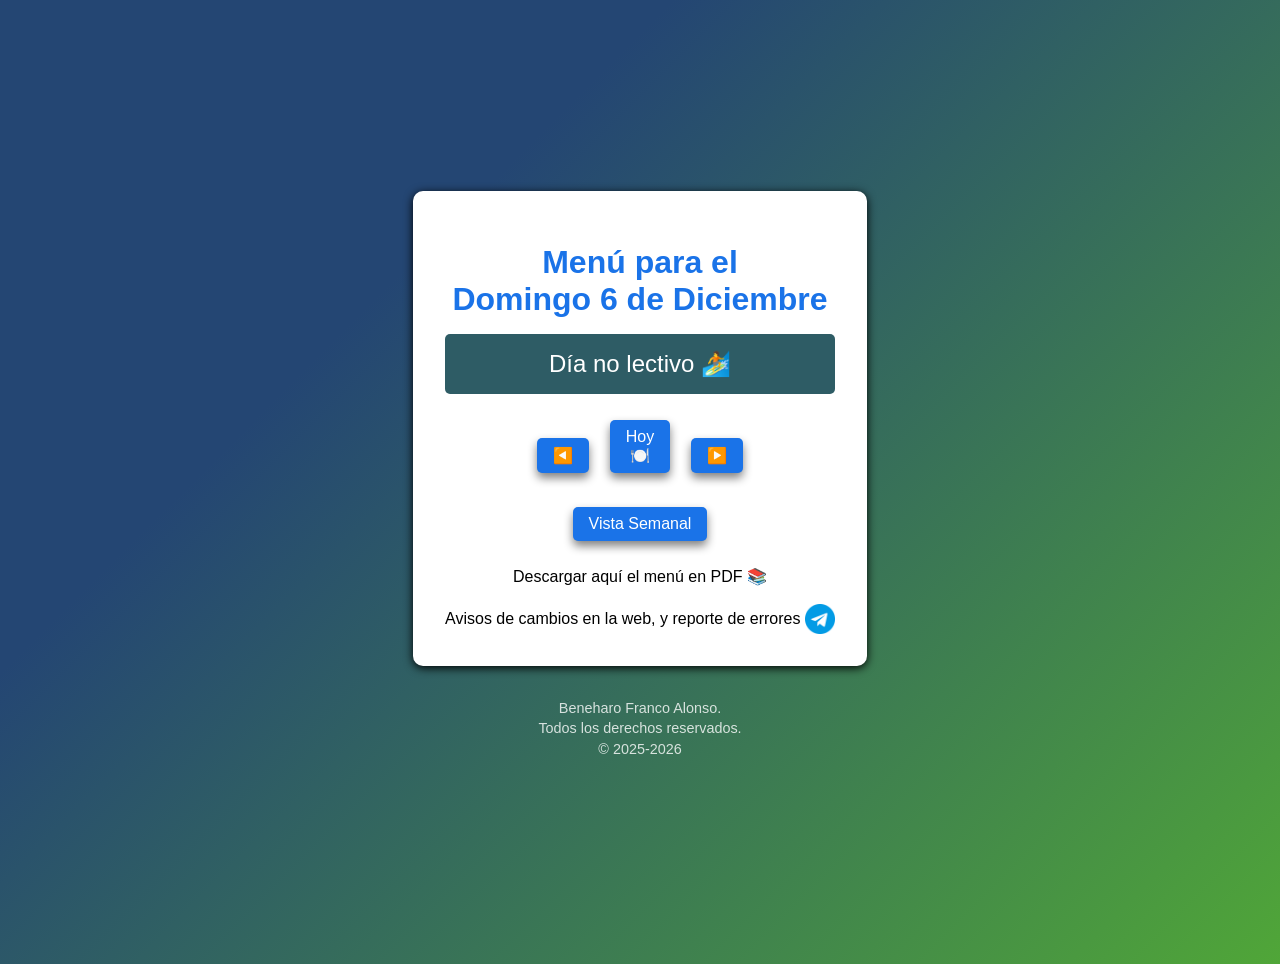
==== index.html @ c59f67f7 "menu 2026-27" ====
<!DOCTYPE html>
<html lang="es">

<head>
  <meta charset="utf-8">
  <meta name="viewport" content="width=device-width">
  <title>Menú Teresianas</title>
  <link rel="icon"
    href="data:image/svg+xml,<svg xmlns=%22http://www.w3.org/2000/svg%22 viewBox=%220 0 100 100%22><text y=%22.9em%22 font-size=%2290%22>🍽️</text></svg>">
  <link href="style.css" rel="stylesheet" type="text/css" />
  <!-- Google tag (gtag.js) -->
  <script async src="https://www.googletagmanager.com/gtag/js?id=G-WQE3JPY9G0"></script>
  <script> /*Código estándar de Google para rastrear las visitas a la página web, usando el ID de seguimiento G-WQE3JPY9G0*/
    window.dataLayer = window.dataLayer || [];
    function gtag() { dataLayer.push(arguments); }
    gtag('js', new Date());

    gtag('config', 'G-WQE3JPY9G0');
  </script>
</head>

<body>

  <div class="container">
    <h1 id="currentDay"></h1>
    <div id="subjectMessage"></div>
    <br>
    <div>
      <button id="prevDay">◀️</button>
      <button id="presentDay">Hoy<br>🍽️</button>
      <button id="nextDay">▶️</button>
    </div>
    <!-- <br>
    <div>
    </div> -->
    <br>
    <div>
      <button id="viewToggle">Vista Semanal</button>
    </div>
    <div id="weekView"></div>
    <br>
    <div><a href="https://laspalmas.escuelateresiana.com/wp-content/uploads/2025/09/MENU-2025-2026.COLEGIO-SANTA-TERESA-DE-JESUS.pdf" target="_blank" rel="noopener noreferrer"> Descargar aquí el menú en
        PDF 📚</a></div>
    <br>
    <div><a href='https://t.me/+aQBWeTOerSVhNjVk'>Avisos de cambios en la web, y reporte de errores <img
          src='telegrama.png' alt='Telegram'></a></div>
  </div>
  <p class="copyright">Beneharo Franco Alonso.<br>Todos los derechos reservados.<br>&copy; 2025-2026</p>
  <script src="script.js"></script>
</body>

</html>
---- style.css ----
body {
  font-family: Arial, sans-serif;
  margin: 0;
  padding: 2rem 0;
  /* Añadimos algo de espacio arriba y abajo */
  display: flex;
  flex-direction: column;
  /* Apila la tarjeta y el texto uno sobre otro */
  justify-content: center;
  align-items: center;
  min-height: 100vh;
  background: linear-gradient(135deg, #244673 30%, #50A638 100%);
  overflow-y: auto;
  /* Permite scroll si el contenido es largo */
}

.copyright {
  margin-top: 2rem;
  color: white;
  text-align: center;
  font-size: 0.9rem;
  opacity: 0.8;
  line-height: 1.4;
}

.container {
  background-color: white;
  padding: 2rem;
  border-radius: 10px;
  box-shadow: 0 2px 10px black;
  text-align: center;
}

h1 {
  color: #1a73e8;
  margin-bottom: 1rem;
}

#subjectMessage {
  font-size: 1.5rem;
  margin-top: 1rem;
  padding: 1rem;
  border-radius: 5px;
}

a {
  text-decoration: none;
  color: #000;
}

.maintenance-message {
  font-size: 1.5rem;
  margin-top: 1rem;
  padding: 1rem;
  border-radius: 5px;
  color: #333;
}

img {
  width: 30px;
  vertical-align: middle;
}

button {
  padding: 0.5rem 1rem;
  margin: 0.5rem;
  font-size: 1rem;
  border: none;
  border-radius: 5px;
  background-color: #1a73e8;
  color: white;
  cursor: pointer;
  box-shadow: 0 5px 10px grey;
}

button:hover {
  background-color: #1967d2;
}

#weekView {
  display: flex;
  flex-wrap: wrap;
  gap: 0.5rem;
  margin-top: 1rem;
  justify-content: center;
}

.week-day {
  flex: 1 1 150px;
  max-width: 200px;
  min-width: 140px;
  padding: 0.8rem;
  border-radius: 8px;
  background-color: #e8f0fe;
  text-align: center;
}

.week-date {
  font-size: 1rem;
  font-weight: bold;
  color: #1a73e8;
  margin-bottom: 0.2rem;
}

.week-day-name {
  font-size: 1rem;
  font-weight: bold;
  color: #1a73e8;
  margin-bottom: 0.5rem;
}

.week-menu {
  font-size: 0.95rem;
  font-weight: bold;
  color: #333;
  line-height: 1.3;
}
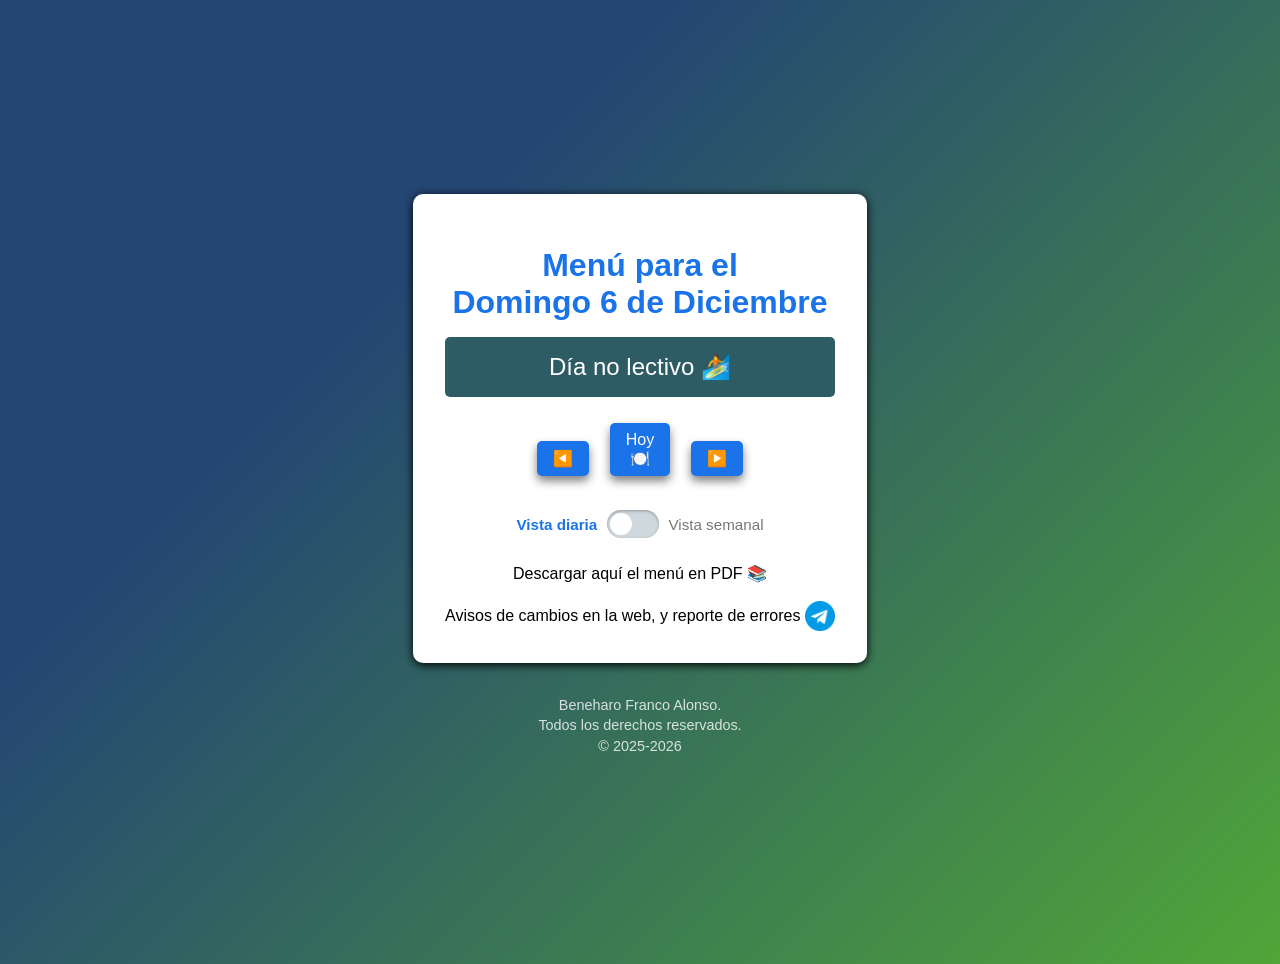
==== commit 6acd1145: "Cambiado botón diario a semanal, por un switch" ====
--- a/index.html
+++ b/index.html
@@ -34,8 +34,13 @@
     <div>
     </div> -->
     <br>
-    <div>
-      <button id="viewToggle">Vista Semanal</button>
+    <div class="view-toggle">
+      <span id="labelDay" class="view-toggle-label active">Vista diaria</span>
+      <label class="switch">
+        <input type="checkbox" id="viewToggle" role="switch" aria-label="Vista semanal">
+        <span class="slider"></span>
+      </label>
+      <span id="labelWeek" class="view-toggle-label">Vista semanal</span>
     </div>
     <div id="weekView"></div>
     <br>
--- a/style.css
+++ b/style.css
@@ -77,6 +77,77 @@
   background-color: #1967d2;
 }
 
+.view-toggle {
+  display: flex;
+  align-items: center;
+  justify-content: center;
+  gap: 0.6rem;
+  margin: 0.5rem 0;
+}
+
+.view-toggle-label {
+  font-size: 0.95rem;
+  color: #777;
+  cursor: pointer;
+  user-select: none;
+  transition: color 0.2s;
+}
+
+.view-toggle-label.active {
+  color: #1a73e8;
+  font-weight: bold;
+}
+
+/* Interruptor (checkbox estilizado) */
+.switch {
+  position: relative;
+  display: inline-block;
+  flex: 0 0 auto;
+  width: 52px;
+  height: 28px;
+}
+
+.switch input {
+  opacity: 0;
+  width: 0;
+  height: 0;
+}
+
+.slider {
+  position: absolute;
+  inset: 0;
+  background-color: #cfd8dc;
+  border-radius: 28px;
+  cursor: pointer;
+  transition: background-color 0.2s;
+  box-shadow: inset 0 1px 3px rgba(0, 0, 0, 0.3);
+}
+
+.slider::before {
+  content: "";
+  position: absolute;
+  left: 3px;
+  top: 3px;
+  width: 22px;
+  height: 22px;
+  background-color: white;
+  border-radius: 50%;
+  transition: transform 0.2s;
+}
+
+.switch input:checked + .slider {
+  background-color: #1a73e8;
+}
+
+.switch input:checked + .slider::before {
+  transform: translateX(24px);
+}
+
+.switch input:focus-visible + .slider {
+  outline: 3px solid #1a73e8;
+  outline-offset: 2px;
+}
+
 #weekView {
   display: flex;
   flex-wrap: wrap;
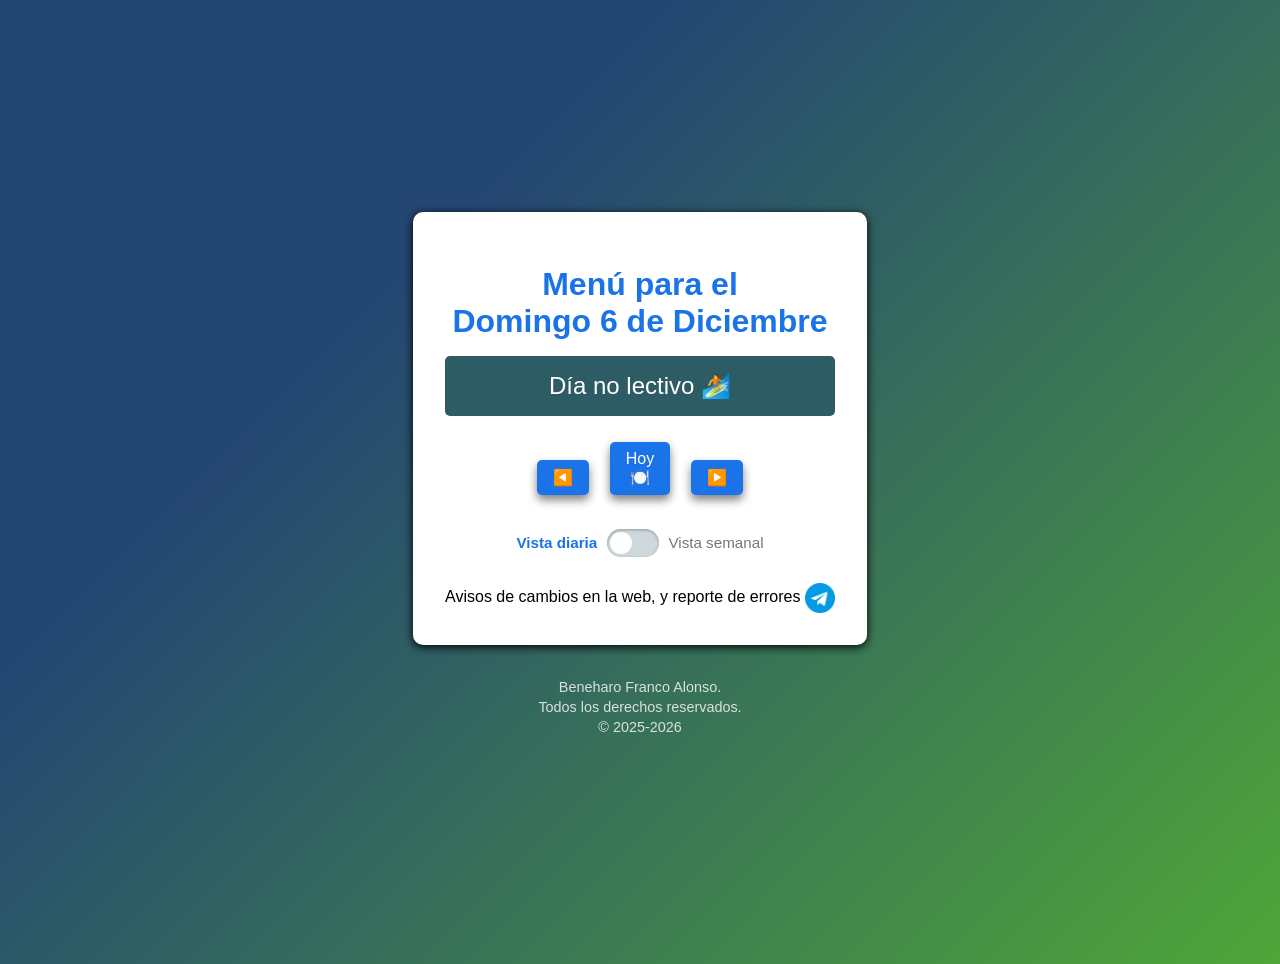
==== commit 2ebffbb1: "Puesto en negrita el día actual de la semana y quitado el enlace caduco del menú en la web del cole" ====
--- a/index.html
+++ b/index.html
@@ -43,9 +43,9 @@
       <span id="labelWeek" class="view-toggle-label">Vista semanal</span>
     </div>
     <div id="weekView"></div>
-    <br>
+    <!-- <br>
     <div><a href="https://laspalmas.escuelateresiana.com/wp-content/uploads/2025/09/MENU-2025-2026.COLEGIO-SANTA-TERESA-DE-JESUS.pdf" target="_blank" rel="noopener noreferrer"> Descargar aquí el menú en
-        PDF 📚</a></div>
+        PDF 📚</a></div> -->
     <br>
     <div><a href='https://t.me/+aQBWeTOerSVhNjVk'>Avisos de cambios en la web, y reporte de errores <img
           src='telegrama.png' alt='Telegram'></a></div>
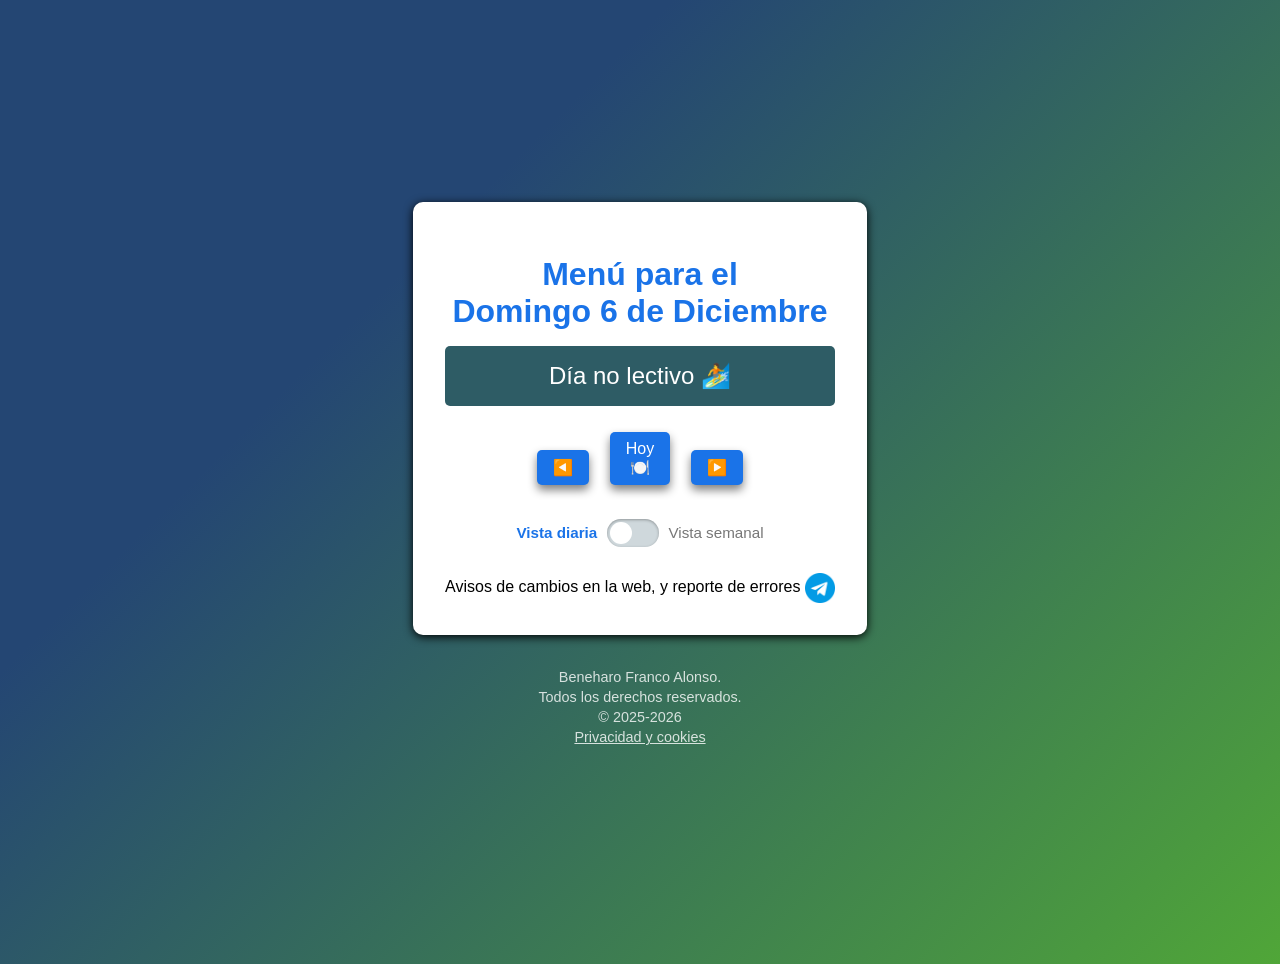
==== commit 5a7a9134: "Sustituye Google Analytics por Umami y añade política de privacidad" ====
--- a/index.html
+++ b/index.html
@@ -8,15 +8,8 @@
   <link rel="icon"
     href="data:image/svg+xml,<svg xmlns=%22http://www.w3.org/2000/svg%22 viewBox=%220 0 100 100%22><text y=%22.9em%22 font-size=%2290%22>🍽️</text></svg>">
   <link href="style.css" rel="stylesheet" type="text/css" />
-  <!-- Google tag (gtag.js) -->
-  <script async src="https://www.googletagmanager.com/gtag/js?id=G-WQE3JPY9G0"></script>
-  <script> /*Código estándar de Google para rastrear las visitas a la página web, usando el ID de seguimiento G-WQE3JPY9G0*/
-    window.dataLayer = window.dataLayer || [];
-    function gtag() { dataLayer.push(arguments); }
-    gtag('js', new Date());
-
-    gtag('config', 'G-WQE3JPY9G0');
-  </script>
+  <!-- Umami Analytics: analítica anónima, sin cookies ni datos personales -->
+  <script defer src="https://cloud.umami.is/script.js" data-website-id="7f43e90f-f233-4e2e-85c0-de10c7acdffa"></script>
 </head>
 
 <body>
@@ -50,7 +43,7 @@
     <div><a href='https://t.me/+aQBWeTOerSVhNjVk'>Avisos de cambios en la web, y reporte de errores <img
           src='telegrama.png' alt='Telegram'></a></div>
   </div>
-  <p class="copyright">Beneharo Franco Alonso.<br>Todos los derechos reservados.<br>&copy; 2025-2026</p>
+  <p class="copyright">Beneharo Franco Alonso.<br>Todos los derechos reservados.<br>&copy; 2025-2026<br><a href="privacidad.html">Privacidad y cookies</a></p>
   <script src="script.js"></script>
 </body>
 
--- a/style.css
+++ b/style.css
@@ -23,6 +23,45 @@
   line-height: 1.4;
 }
 
+.copyright a {
+  color: white;
+  text-decoration: underline;
+}
+
+/* Página de privacidad */
+.legal {
+  text-align: left;
+  max-width: 720px;
+  line-height: 1.6;
+}
+
+.legal h1 {
+  text-align: center;
+}
+
+.legal h2 {
+  font-size: 1.15rem;
+  color: #244673;
+  margin-top: 1.5rem;
+}
+
+.legal ul {
+  padding-left: 1.2rem;
+}
+
+.legal li {
+  margin-bottom: 0.4rem;
+}
+
+.legal a {
+  color: #1a73e8;
+}
+
+.legal .back-link {
+  display: inline-block;
+  margin-top: 1.5rem;
+}
+
 .container {
   background-color: white;
   padding: 2rem;
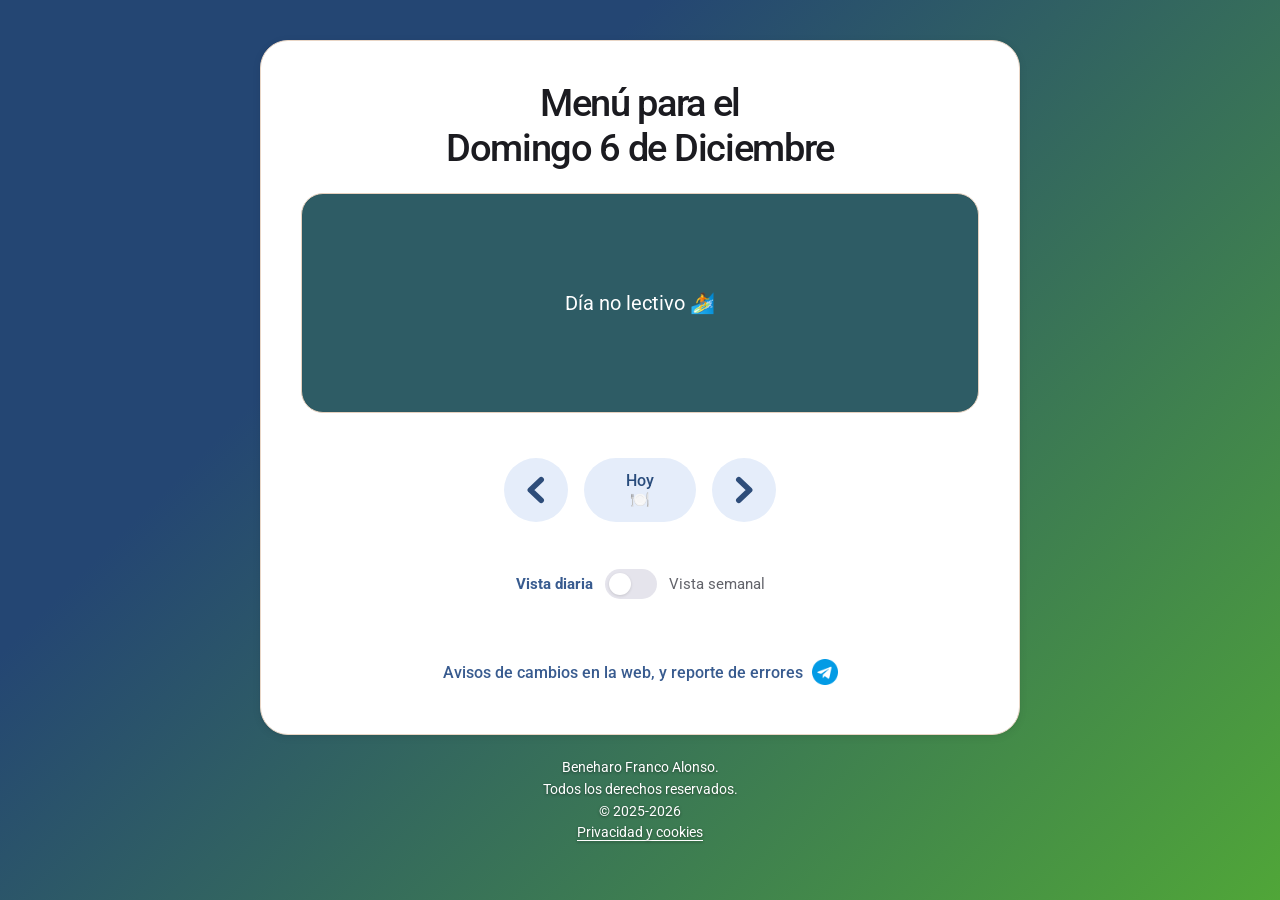
==== commit 709a378a: "Remodelación estética total, con patrones de estilo." ====
--- a/index.html
+++ b/index.html
@@ -3,7 +3,9 @@
 
 <head>
   <meta charset="utf-8">
-  <meta name="viewport" content="width=device-width">
+  <meta name="viewport" content="width=device-width, initial-scale=1">
+  <meta name="theme-color" content="#f7f7fb">
+  <meta name="description" content="Consulta el menú diario y semanal del comedor de Teresianas.">
   <title>Menú Teresianas</title>
   <link rel="icon"
     href="data:image/svg+xml,<svg xmlns=%22http://www.w3.org/2000/svg%22 viewBox=%220 0 100 100%22><text y=%22.9em%22 font-size=%2290%22>🍽️</text></svg>">
@@ -14,14 +16,14 @@
 
 <body>
 
-  <div class="container">
+  <main class="container">
     <h1 id="currentDay"></h1>
     <div id="subjectMessage"></div>
     <br>
-    <div>
-      <button id="prevDay">◀️</button>
-      <button id="presentDay">Hoy<br>🍽️</button>
-      <button id="nextDay">▶️</button>
+    <div class="day-controls">
+      <button id="prevDay" aria-label="Día anterior"><img class="day-arrow" src="arrow-double.svg" alt="" aria-hidden="true"></button>
+      <button id="presentDay" aria-label="Volver al menú de hoy">Hoy<br>🍽️</button>
+      <button id="nextDay" aria-label="Día siguiente"><img class="day-arrow day-arrow-next" src="arrow-double.svg" alt="" aria-hidden="true"></button>
     </div>
     <!-- <br>
     <div>
@@ -35,16 +37,16 @@
       </label>
       <span id="labelWeek" class="view-toggle-label">Vista semanal</span>
     </div>
-    <div id="weekView"></div>
+    <div id="weekView" aria-live="polite"></div>
     <!-- <br>
     <div><a href="https://laspalmas.escuelateresiana.com/wp-content/uploads/2025/09/MENU-2025-2026.COLEGIO-SANTA-TERESA-DE-JESUS.pdf" target="_blank" rel="noopener noreferrer"> Descargar aquí el menú en
         PDF 📚</a></div> -->
     <br>
     <div><a href='https://t.me/+aQBWeTOerSVhNjVk'>Avisos de cambios en la web, y reporte de errores <img
           src='telegrama.png' alt='Telegram'></a></div>
-  </div>
+  </main>
   <p class="copyright">Beneharo Franco Alonso.<br>Todos los derechos reservados.<br>&copy; 2025-2026<br><a href="privacidad.html">Privacidad y cookies</a></p>
   <script src="script.js"></script>
 </body>
 
-</html>+</html>
--- a/style.css
+++ b/style.css
@@ -1,227 +1,226 @@
-body {
-  font-family: Arial, sans-serif;
-  margin: 0;
-  padding: 2rem 0;
-  /* Añadimos algo de espacio arriba y abajo */
-  display: flex;
-  flex-direction: column;
-  /* Apila la tarjeta y el texto uno sobre otro */
-  justify-content: center;
-  align-items: center;
-  min-height: 100vh;
-  background: linear-gradient(135deg, #244673 30%, #50A638 100%);
-  overflow-y: auto;
-  /* Permite scroll si el contenido es largo */
-}
-
-.copyright {
-  margin-top: 2rem;
-  color: white;
-  text-align: center;
-  font-size: 0.9rem;
-  opacity: 0.8;
-  line-height: 1.4;
-}
-
-.copyright a {
-  color: white;
-  text-decoration: underline;
-}
-
-/* Página de privacidad */
-.legal {
-  text-align: left;
-  max-width: 720px;
-  line-height: 1.6;
-}
-
-.legal h1 {
-  text-align: center;
-}
-
-.legal h2 {
-  font-size: 1.15rem;
-  color: #244673;
-  margin-top: 1.5rem;
-}
-
-.legal ul {
-  padding-left: 1.2rem;
-}
-
-.legal li {
-  margin-bottom: 0.4rem;
-}
-
-.legal a {
-  color: #1a73e8;
-}
-
-.legal .back-link {
-  display: inline-block;
-  margin-top: 1.5rem;
-}
-
-.container {
-  background-color: white;
-  padding: 2rem;
-  border-radius: 10px;
-  box-shadow: 0 2px 10px black;
-  text-align: center;
-}
-
-h1 {
-  color: #1a73e8;
-  margin-bottom: 1rem;
-}
-
-#subjectMessage {
-  font-size: 1.5rem;
-  margin-top: 1rem;
-  padding: 1rem;
-  border-radius: 5px;
-}
-
-a {
-  text-decoration: none;
-  color: #000;
-}
-
-.maintenance-message {
-  font-size: 1.5rem;
-  margin-top: 1rem;
-  padding: 1rem;
-  border-radius: 5px;
-  color: #333;
-}
-
-img {
-  width: 30px;
-  vertical-align: middle;
-}
-
-button {
-  padding: 0.5rem 1rem;
-  margin: 0.5rem;
-  font-size: 1rem;
-  border: none;
-  border-radius: 5px;
-  background-color: #1a73e8;
-  color: white;
-  cursor: pointer;
-  box-shadow: 0 5px 10px grey;
-}
-
-button:hover {
-  background-color: #1967d2;
-}
-
-.view-toggle {
-  display: flex;
-  align-items: center;
-  justify-content: center;
-  gap: 0.6rem;
-  margin: 0.5rem 0;
-}
-
-.view-toggle-label {
-  font-size: 0.95rem;
-  color: #777;
-  cursor: pointer;
-  user-select: none;
-  transition: color 0.2s;
-}
-
-.view-toggle-label.active {
-  color: #1a73e8;
-  font-weight: bold;
-}
-
-/* Interruptor (checkbox estilizado) */
-.switch {
-  position: relative;
-  display: inline-block;
-  flex: 0 0 auto;
-  width: 52px;
-  height: 28px;
-}
-
-.switch input {
-  opacity: 0;
-  width: 0;
-  height: 0;
-}
-
-.slider {
-  position: absolute;
-  inset: 0;
-  background-color: #cfd8dc;
-  border-radius: 28px;
-  cursor: pointer;
-  transition: background-color 0.2s;
-  box-shadow: inset 0 1px 3px rgba(0, 0, 0, 0.3);
-}
-
-.slider::before {
-  content: "";
-  position: absolute;
-  left: 3px;
-  top: 3px;
-  width: 22px;
-  height: 22px;
-  background-color: white;
-  border-radius: 50%;
-  transition: transform 0.2s;
-}
-
-.switch input:checked + .slider {
-  background-color: #1a73e8;
-}
-
-.switch input:checked + .slider::before {
-  transform: translateX(24px);
-}
-
-.switch input:focus-visible + .slider {
-  outline: 3px solid #1a73e8;
-  outline-offset: 2px;
-}
-
-#weekView {
-  display: flex;
-  flex-wrap: wrap;
-  gap: 0.5rem;
-  margin-top: 1rem;
-  justify-content: center;
-}
-
-.week-day {
-  flex: 1 1 150px;
-  max-width: 200px;
-  min-width: 140px;
-  padding: 0.8rem;
-  border-radius: 8px;
-  background-color: #e8f0fe;
-  text-align: center;
-}
-
-.week-date {
-  font-size: 1rem;
-  font-weight: bold;
-  color: #1a73e8;
-  margin-bottom: 0.2rem;
-}
-
-.week-day-name {
-  font-size: 1rem;
-  font-weight: bold;
-  color: #1a73e8;
-  margin-bottom: 0.5rem;
-}
-
-.week-menu {
-  font-size: 0.95rem;
-  font-weight: bold;
-  color: #333;
-  line-height: 1.3;
-}+@import url('https://fonts.googleapis.com/css2?family=Roboto:wght@400;500;600;700&display=swap');
+
+:root {
+  color-scheme: light;
+  font-family: Roboto, 'Segoe UI', Arial, sans-serif;
+  --surface: #f7f7fb;
+  --surface-container: #fff;
+  --surface-low: #f0eff6;
+  --ink: #1b1b20;
+  --muted: #62636a;
+  --primary: #385b8f;
+  --primary-hover: #2e4d7a;
+  --outline: #dedee5;
+  --complementary: #bd8757;
+  --shadow: 0 2px 8px rgba(27, 27, 32, .08), 0 1px 2px rgba(27, 27, 32, .06);
+}
+
+* { box-sizing: border-box; }
+
+body {
+  min-height: 100vh;
+  margin: 0;
+  padding: 40px 20px 24px;
+  display: flex;
+  flex-direction: column;
+  align-items: center;
+  background: linear-gradient(135deg, #244673 30%, #50A638 100%);
+  color: var(--ink);
+}
+
+.container {
+  width: min(100%, 760px);
+  padding: clamp(22px, 5vw, 40px);
+  border: 1px solid color-mix(in srgb, var(--complementary) 34%, white);
+  border-radius: 28px;
+  background: var(--surface-container);
+  box-shadow: var(--shadow);
+  text-align: center;
+}
+
+h1 {
+  margin: 0 0 22px;
+  color: var(--ink);
+  font-size: clamp(1.8rem, 5vw, 2.35rem);
+  font-weight: 500;
+  line-height: 1.2;
+  letter-spacing: -.035em;
+}
+
+#subjectMessage {
+  /* Reserve space for long menus so the navigation stays in place. */
+  min-height: 220px;
+  margin: 0 auto 22px;
+  padding: 22px 24px;
+  display: flex;
+  flex-direction: column;
+  justify-content: center;
+  align-items: center;
+  border: 1px solid color-mix(in srgb, var(--complementary) 38%, white);
+  border-radius: 22px;
+  text-align: center;
+  font-size: clamp(1.05rem, 2.5vw, 1.25rem);
+  line-height: 1.65;
+  box-shadow: inset 0 0 0 1px rgba(27, 27, 32, .03);
+  transition: background-color .25s ease, color .25s ease;
+}
+
+@media (max-width: 520px) {
+  #subjectMessage { min-height: 250px; }
+}
+
+button {
+  min-width: 52px;
+  min-height: 48px;
+  margin: 4px;
+  padding: 10px 18px;
+  border: 0;
+  border-radius: 999px;
+  background: var(--primary);
+  color: #fff;
+  font: inherit;
+  font-size: 1rem;
+  font-weight: 500;
+  cursor: pointer;
+  box-shadow: 0 2px 5px rgba(27, 27, 32, .16);
+  transition: background-color .18s ease, box-shadow .18s ease, transform .18s ease;
+}
+
+button:hover { background: var(--primary-hover); box-shadow: 0 4px 10px rgba(27, 27, 32, .18); }
+button:active { transform: scale(.97); }
+button:focus-visible, a:focus-visible, .switch input:focus-visible + .slider {
+  outline: 3px solid #8aaee1;
+  outline-offset: 3px;
+}
+
+.day-controls {
+  display: flex;
+  align-items: center;
+  justify-content: center;
+  gap: 8px;
+}
+
+#presentDay {
+  min-width: 112px;
+  border: 3px solid transparent;
+  background: #e5edfa;
+  color: #294c7c;
+  box-shadow: none;
+}
+#presentDay:hover {
+  border-color: var(--primary-hover);
+  background: #d8e4f6;
+  box-shadow: 0 2px 5px rgba(27, 27, 32, .12);
+}
+
+#prevDay, #nextDay {
+  position: relative;
+  display: inline-flex;
+  align-items: center;
+  justify-content: center;
+  width: 64px;
+  min-width: 64px;
+  height: 64px;
+  padding: 0;
+  border: 3px solid transparent;
+  border-radius: 999px;
+  background: #e5edfa;
+  color: var(--primary);
+  box-shadow: none;
+}
+
+#prevDay:hover, #nextDay:hover {
+  border-color: var(--primary-hover);
+  background: #d8e4f6;
+  box-shadow: 0 2px 5px rgba(27, 27, 32, .12);
+}
+
+.day-arrow { position: absolute; inset: 0; display: block; width: 30px; height: 30px; margin: auto; object-fit: contain; }
+.day-arrow-next { transform: scaleX(-1); }
+
+.view-toggle {
+  display: flex;
+  align-items: center;
+  justify-content: center;
+  gap: 12px;
+  margin: 24px 0 8px;
+}
+
+.view-toggle-label { color: var(--muted); font-size: .95rem; cursor: pointer; user-select: none; }
+.view-toggle-label.active { color: var(--primary); font-weight: 700; }
+
+.switch { position: relative; display: inline-block; flex: 0 0 auto; width: 52px; height: 30px; }
+.switch input { position: absolute; width: 1px; height: 1px; opacity: 0; }
+.slider { position: absolute; inset: 0; border-radius: 999px; background: #e5e4ec; cursor: pointer; transition: background-color .2s; }
+.slider::before { content: ''; position: absolute; top: 4px; left: 4px; width: 22px; height: 22px; border-radius: 50%; background: white; box-shadow: 0 1px 3px #0002; transition: transform .2s; }
+.switch input:checked + .slider { background: #bdcce3; }
+.switch input:checked + .slider::before { transform: translateX(22px); background: var(--primary); }
+
+#weekView {
+  display: flex;
+  flex-wrap: wrap;
+  justify-content: center;
+  gap: 12px;
+  margin-top: 18px;
+}
+
+.week-day {
+  flex: 1 1 180px;
+  max-width: 220px;
+  min-width: 145px;
+  padding: 18px 16px;
+  border: 1px solid color-mix(in srgb, var(--complementary) 34%, white);
+  border-radius: 20px;
+  background: var(--surface-low);
+  text-align: left;
+  box-shadow: 0 1px 3px rgba(27, 27, 32, .04);
+}
+
+.week-date { color: var(--muted); font-size: .86rem; }
+.week-day-name { margin: 4px 0 12px; color: #294c7c; font-size: 1.05rem; font-weight: 700; }
+.week-menu { color: var(--ink); font-size: .95rem; line-height: 1.5; }
+.week-day:has(.week-date strong) { outline: 2px solid var(--primary); outline-offset: 1px; }
+
+.container > div:last-of-type { margin-top: 24px; }
+.container > div:last-of-type a {
+  display: inline-flex;
+  align-items: center;
+  gap: 9px;
+  padding: 8px 14px;
+  border: 1px solid transparent;
+  border-radius: 999px;
+  color: var(--primary);
+  font-weight: 500;
+  text-decoration: none;
+  transition: background .2s ease, border-color .2s ease;
+}
+.container > div:last-of-type a:hover {
+  border-color: color-mix(in srgb, #244673 22%, white);
+  background: linear-gradient(135deg, color-mix(in srgb, #244673 12%, white), color-mix(in srgb, #50A638 12%, white));
+  text-decoration: none;
+}
+img { width: 26px; vertical-align: middle; }
+
+.copyright { margin: 22px 0 0; color: #fff; text-align: center; font-size: .85rem; line-height: 1.6; text-shadow: 0 1px 3px rgba(0, 0, 0, .45); }
+.copyright a, a { color: var(--primary); }
+.copyright a { color: #fff; text-decoration: underline; text-underline-offset: 3px; }
+
+/* Página de privacidad */
+.legal { width: min(100%, 720px); text-align: left; line-height: 1.7; }
+.legal h1 { text-align: center; }
+.legal h2 { margin-top: 1.5rem; color: var(--primary); font-size: 1.15rem; }
+.legal ul { padding-left: 1.2rem; }
+.legal li { margin-bottom: .4rem; }
+.legal .back-link { display: inline-block; margin-top: 1.5rem; }
+.maintenance-message { margin-top: 1rem; padding: 1rem; border-radius: 16px; color: var(--ink); }
+
+@media (max-width: 520px) {
+  body { padding: 18px 12px; }
+  .container { padding: 22px 16px; border-radius: 24px; }
+  .week-day { flex-basis: 100%; max-width: none; }
+  #subjectMessage { padding: 18px 16px; }
+}
+
+@media (prefers-reduced-motion: reduce) {
+  *, *::before, *::after { scroll-behavior: auto !important; transition-duration: .01ms !important; }
+}
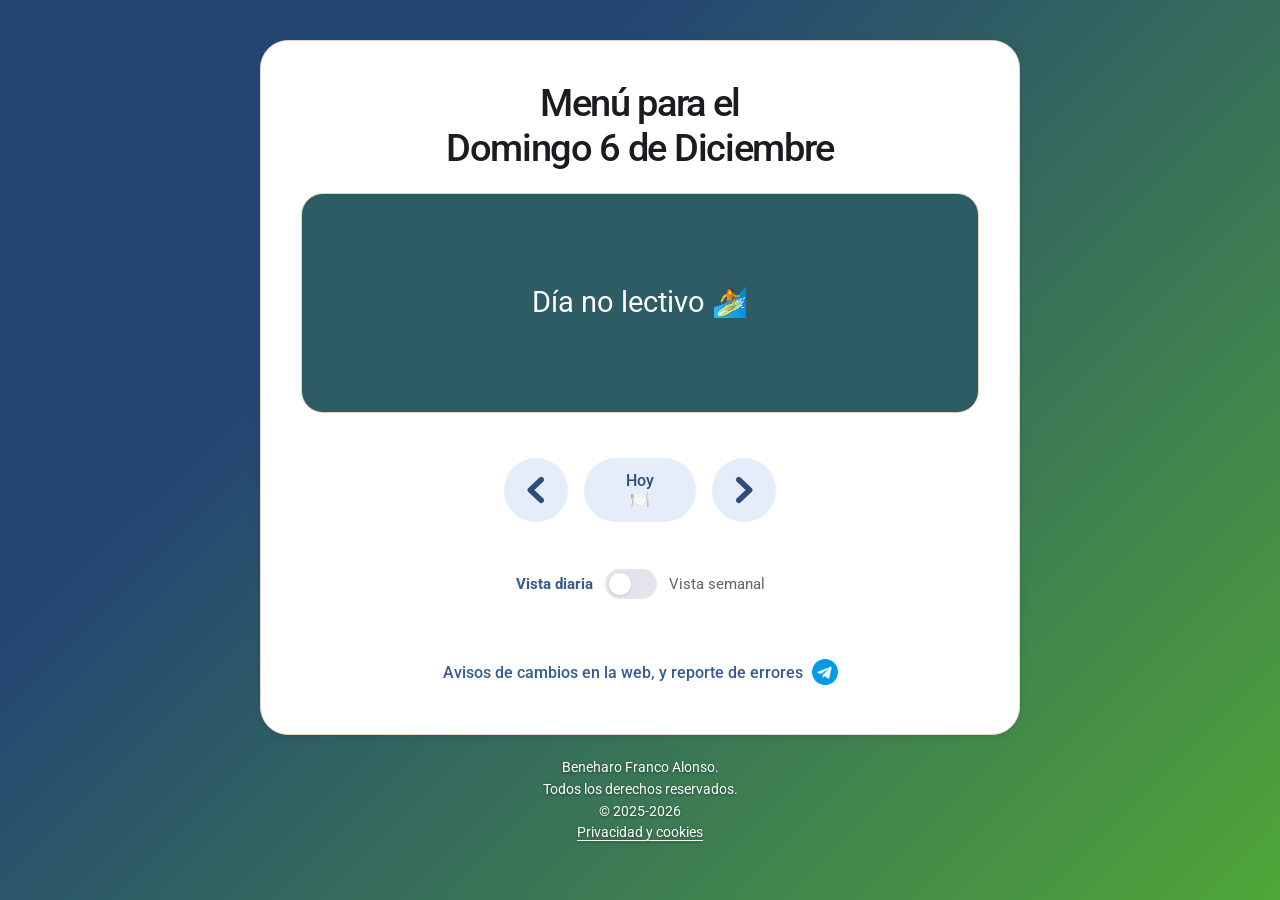
==== commit f56be2de: "Añade soporte PWA en develop" ====
--- a/index.html
+++ b/index.html
@@ -4,8 +4,9 @@
 <head>
   <meta charset="utf-8">
   <meta name="viewport" content="width=device-width, initial-scale=1">
-  <meta name="theme-color" content="#f7f7fb">
+  <meta name="theme-color" content="#244673">
   <meta name="description" content="Consulta el menú diario y semanal del comedor de Teresianas.">
+  <link rel="manifest" href="manifest.webmanifest">
   <title>Menú Teresianas</title>
   <link rel="icon"
     href="data:image/svg+xml,<svg xmlns=%22http://www.w3.org/2000/svg%22 viewBox=%220 0 100 100%22><text y=%22.9em%22 font-size=%2290%22>🍽️</text></svg>">
--- a/style.css
+++ b/style.css
@@ -59,7 +59,7 @@
   border: 1px solid color-mix(in srgb, var(--complementary) 38%, white);
   border-radius: 22px;
   text-align: center;
-  font-size: clamp(1.05rem, 2.5vw, 1.25rem);
+  font-size: clamp(1.4rem, 3.5vw, 1.8rem);
   line-height: 1.65;
   box-shadow: inset 0 0 0 1px rgba(27, 27, 32, .03);
   transition: background-color .25s ease, color .25s ease;
@@ -179,7 +179,14 @@
 .week-date { color: var(--muted); font-size: .86rem; }
 .week-day-name { margin: 4px 0 12px; color: #294c7c; font-size: 1.05rem; font-weight: 700; }
 .week-menu { color: var(--ink); font-size: .95rem; line-height: 1.5; }
-.week-day:has(.week-date strong) { outline: 2px solid var(--primary); outline-offset: 1px; }
+.week-day.is-today { box-shadow: inset 0 0 0 3px var(--primary); }
+.week-day.is-today .week-date,
+.week-day.is-today .week-day-name,
+.week-day.is-today .week-menu {
+  font-weight: 900;
+  -webkit-text-stroke: .35px currentColor;
+  paint-order: stroke fill;
+}
 
 .container > div:last-of-type { margin-top: 24px; }
 .container > div:last-of-type a {
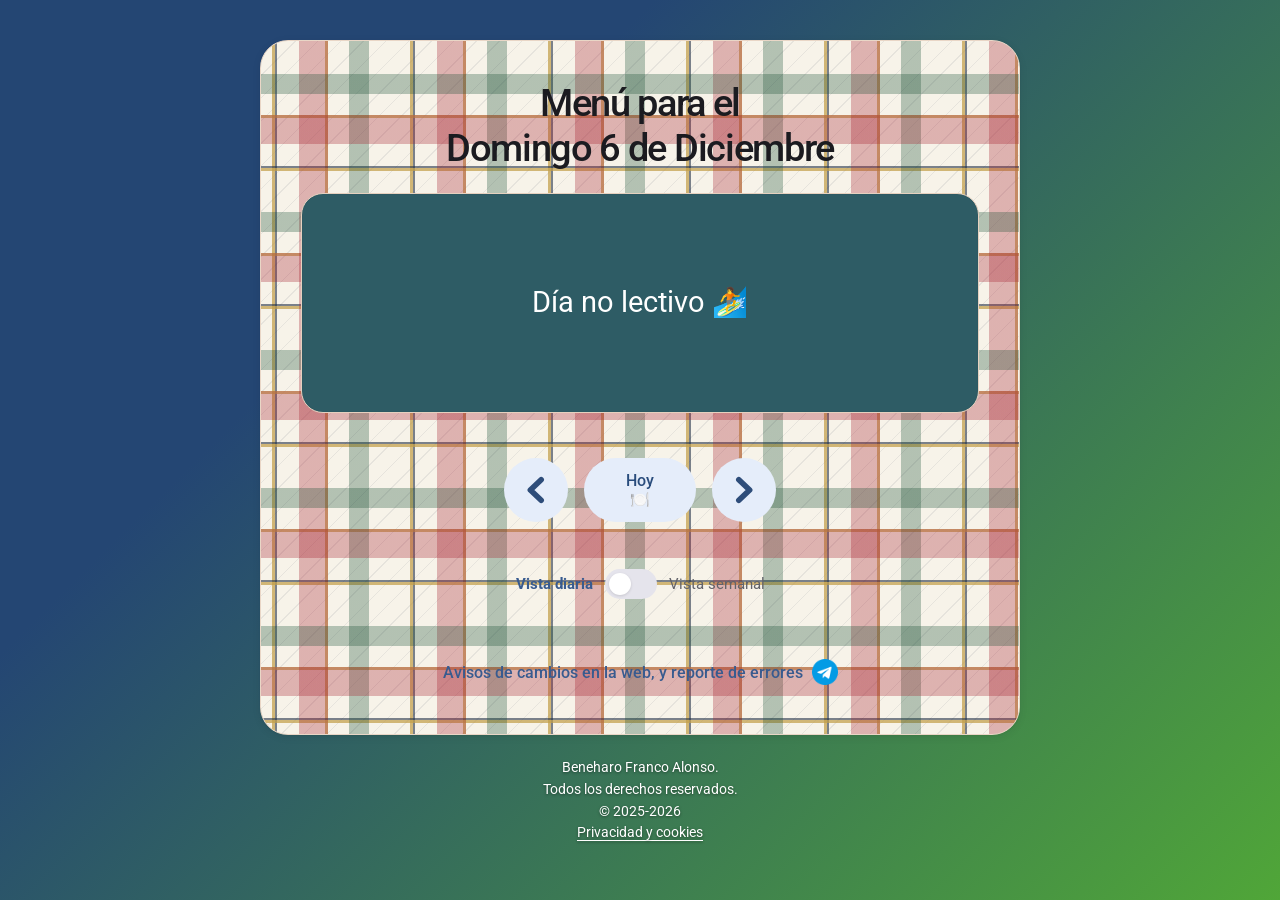
==== commit b87806b4: "Añade nieve estacional y patrón navideño" ====
--- a/index.html
+++ b/index.html
@@ -4,9 +4,8 @@
 <head>
   <meta charset="utf-8">
   <meta name="viewport" content="width=device-width, initial-scale=1">
-  <meta name="theme-color" content="#244673">
+  <meta name="theme-color" content="#f7f7fb">
   <meta name="description" content="Consulta el menú diario y semanal del comedor de Teresianas.">
-  <link rel="manifest" href="manifest.webmanifest">
   <title>Menú Teresianas</title>
   <link rel="icon"
     href="data:image/svg+xml,<svg xmlns=%22http://www.w3.org/2000/svg%22 viewBox=%220 0 100 100%22><text y=%22.9em%22 font-size=%2290%22>🍽️</text></svg>">
@@ -16,6 +15,7 @@
 </head>
 
 <body>
+  <div id="seasonalSnow" class="seasonal-snow" aria-hidden="true"></div>
 
   <main class="container">
     <h1 id="currentDay"></h1>
--- a/style.css
+++ b/style.css
@@ -17,6 +17,39 @@
 
 * { box-sizing: border-box; }
 
+.seasonal-snow {
+  position: fixed;
+  z-index: 100;
+  inset: 0;
+  overflow: hidden;
+  visibility: hidden;
+  opacity: 0;
+  pointer-events: none;
+  transition: opacity 1.2s ease, visibility 1.2s ease;
+}
+
+.seasonal-snow.is-active { visibility: visible; opacity: 1; }
+
+.snowflake {
+  position: absolute;
+  top: -12px;
+  left: var(--flake-left);
+  width: var(--flake-size);
+  height: var(--flake-size);
+  border-radius: 50%;
+  background: #fff;
+  opacity: var(--flake-opacity);
+  box-shadow: 0 0 5px rgba(255,255,255,.72);
+  animation: snowflake-fall var(--flake-duration) linear var(--flake-delay) infinite;
+}
+
+@keyframes snowflake-fall {
+  0% { transform: translate(0, -12px); }
+  32% { transform: translate(var(--flake-drift-a), 32vh); }
+  67% { transform: translate(var(--flake-drift-b), 67vh); }
+  100% { transform: translate(var(--flake-drift), 105vh); }
+}
+
 body {
   min-height: 100vh;
   margin: 0;
@@ -29,6 +62,8 @@
 }
 
 .container {
+  position: relative;
+  z-index: 1;
   width: min(100%, 760px);
   padding: clamp(22px, 5vw, 40px);
   border: 1px solid color-mix(in srgb, var(--complementary) 34%, white);
@@ -36,6 +71,16 @@
   background: var(--surface-container);
   box-shadow: var(--shadow);
   text-align: center;
+}
+
+.container.seasonal-pattern {
+  background:
+    repeating-linear-gradient(0deg, transparent 0 38px, rgba(164, 27, 42, .30) 38px 67px, transparent 67px 88px, rgba(24, 78, 51, .30) 88px 108px, transparent 108px 138px),
+    repeating-linear-gradient(90deg, transparent 0 38px, rgba(164, 27, 42, .30) 38px 67px, transparent 67px 88px, rgba(24, 78, 51, .30) 88px 108px, transparent 108px 138px),
+    repeating-linear-gradient(0deg, transparent 0 11px, rgba(194, 158, 73, .72) 11px 14px, rgba(30, 45, 68, .58) 14px 16px, transparent 16px 64px, rgba(194, 158, 73, .68) 64px 67px, transparent 67px 138px),
+    repeating-linear-gradient(90deg, transparent 0 11px, rgba(194, 158, 73, .72) 11px 14px, rgba(30, 45, 68, .58) 14px 16px, transparent 16px 64px, rgba(194, 158, 73, .68) 64px 67px, transparent 67px 138px),
+    repeating-linear-gradient(135deg, transparent 0 8px, rgba(30, 45, 68, .08) 8px 9px, transparent 9px 16px),
+    linear-gradient(#f7f3e9, #f7f3e9);
 }
 
 h1 {
@@ -208,7 +253,7 @@
 }
 img { width: 26px; vertical-align: middle; }
 
-.copyright { margin: 22px 0 0; color: #fff; text-align: center; font-size: .85rem; line-height: 1.6; text-shadow: 0 1px 3px rgba(0, 0, 0, .45); }
+.copyright { position: relative; z-index: 1; margin: 22px 0 0; color: #fff; text-align: center; font-size: .85rem; line-height: 1.6; text-shadow: 0 1px 3px rgba(0, 0, 0, .45); }
 .copyright a, a { color: var(--primary); }
 .copyright a { color: #fff; text-decoration: underline; text-underline-offset: 3px; }
 
@@ -230,4 +275,5 @@
 
 @media (prefers-reduced-motion: reduce) {
   *, *::before, *::after { scroll-behavior: auto !important; transition-duration: .01ms !important; }
-}
+  .snowflake { display: none; }
+}
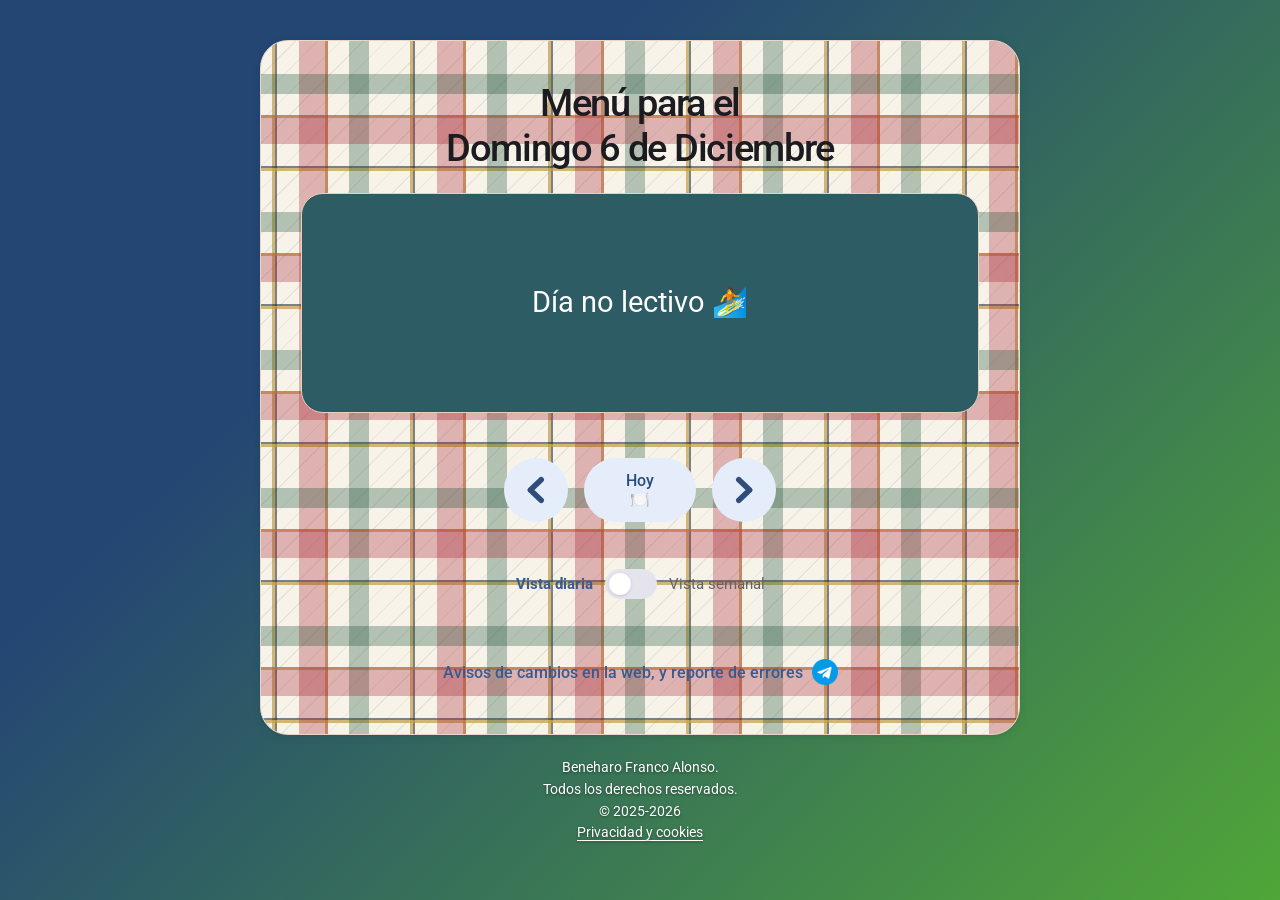
==== commit 9da70d22: "Merge branch 'develop' # Conflicts: #	script.js" ====
--- a/index.html
+++ b/index.html
@@ -4,8 +4,9 @@
 <head>
   <meta charset="utf-8">
   <meta name="viewport" content="width=device-width, initial-scale=1">
-  <meta name="theme-color" content="#f7f7fb">
+  <meta name="theme-color" content="#244673">
   <meta name="description" content="Consulta el menú diario y semanal del comedor de Teresianas.">
+  <link rel="manifest" href="manifest.webmanifest">
   <title>Menú Teresianas</title>
   <link rel="icon"
     href="data:image/svg+xml,<svg xmlns=%22http://www.w3.org/2000/svg%22 viewBox=%220 0 100 100%22><text y=%22.9em%22 font-size=%2290%22>🍽️</text></svg>">
